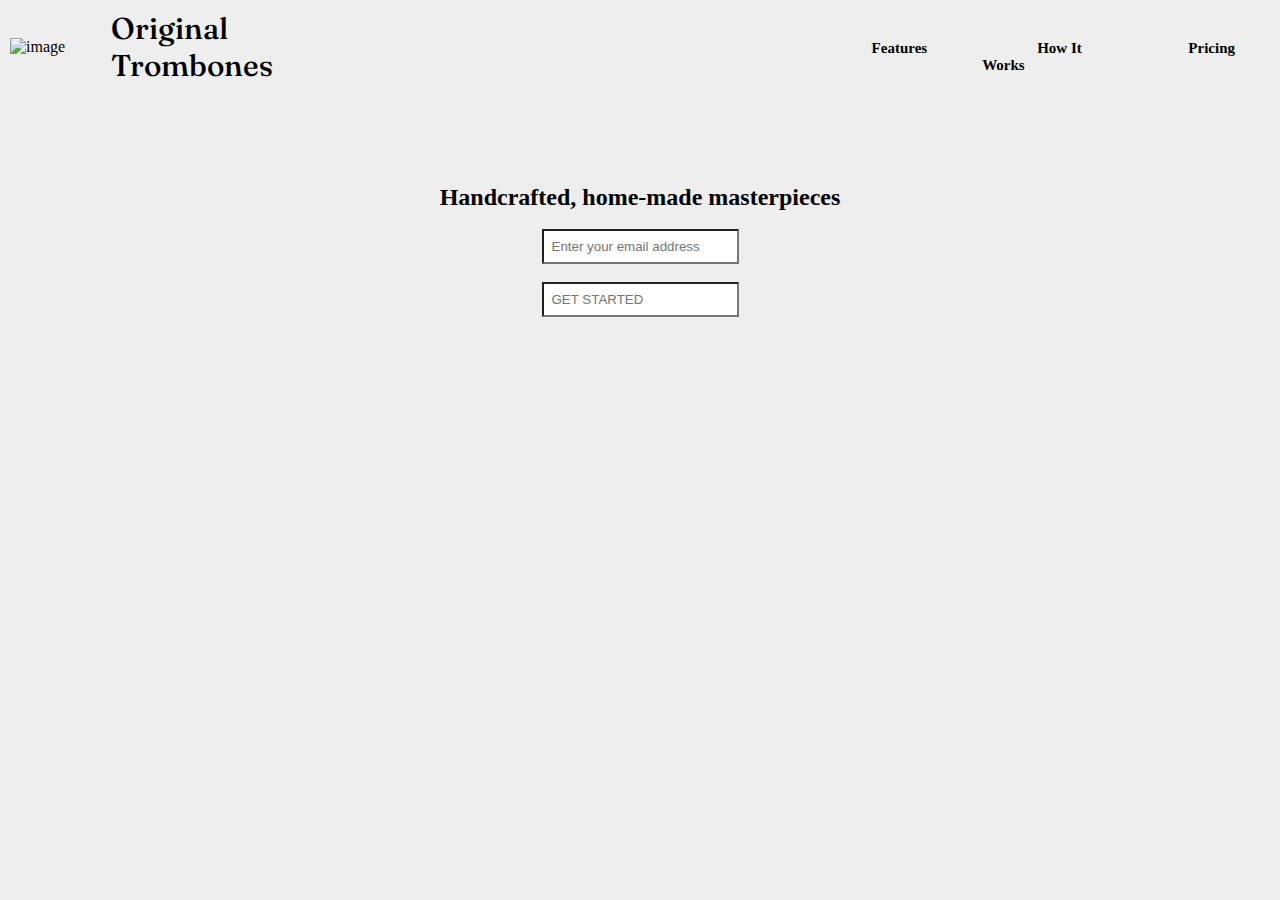
==== ProductLandingPage.html @ bb63e67c "third commit" ====
<!DOCTYPE html>
<html lang="en">

<head>
    <meta charset="UTF-8">
    <meta http-equiv="X-UA-Compatible" content="IE=edge">
    <meta name="viewport" content="width=device-width, initial-scale=1.0">
    <title>ProductLandingPage</title>
    
    <link rel="preconnect" href="https://fonts.googleapis.com">
    <link rel="preconnect" href="https://fonts.gstatic.com" crossorigin>
    <link href="https://fonts.googleapis.com/css2?family=Fraunces:opsz@9..144&display=swap" rel="stylesheet">
    <link rel="stylesheet" href="./styles.css">
</head>

<body>
    <header>
        <h1 id="header"></h1>
        <nav id="nav-bar">
            <div class="logo-container">
                <img src="https://static.vecteezy.com/system/resources/previews/001/208/110/original/trombone-png.png"
                    alt="image" width="100" id=" header-img" />
                <span class="the-product">Original Trombones</span>
                <ul class="nav-links">
                    <li><a href="#features" class="nav-link">Features</a></li>
                    <li><a href="#works" class="nav-link">How It Works</a></li>
                    <li><a href="#pricing" class="nav-link">Pricing</a></li>
                </ul>
        </nav>
        </div>
    </header>
    <main>
        <section id="email-section">
            <h2>Handcrafted, home-made masterpieces</h2><br>
            <form action="https://www.freecodecamp.com/email-submit" id="form">
                <input type="email" placeholder="Enter your email address" id="email" name="email"><br><br>
                <input type="sumbit" name="submit" id="sumbit" placeholder="GET STARTED">
            </form>
        </section>
    </main>
    <footer></footer>

</body>

</html>
---- styles.css ----
:root {
    --white: #eee;
    --text: #000;
    --gold: rgb(243, 237, 67);
}


* {
    margin: 0;     
}


body {
    background-color: var(--white);
}


#header-img {
    width: 100px;
    object-fit: contain;
}

#nav-bar {
    display: flex;
    flex-direction: column;
    justify-content: center;
    align-items: left;
    position: flex;
    width: 100%;
    top: 0;
    background-color: var(--white);
    padding: 10px;

}

.nav-links {
    display: flex;
    list-style: none;
    align-items: right;
    padding-left: 35%;
    font-size: 15px;
    padding-top: 20px;
    font-family: "Montserrat";
    font-weight: 600;
}

.nav-links a {
    text-decoration: none;
    color: var(--text);
    padding: 55px;
    
    
}
.logo-container {
    display: flex;
    align-items: center;
}

.the-product{
    font-size: 30px;
    margin-left: 10px;
    font-weight: 500;
    font-family: "Fraunces";
}

section::before{
    display: block;
    content: " ";
    margin-top: -100px;
    height: 100px;
    visibility: hidden;
    pointer-events: none;
}

section {
    margin: 40px 20px;
    text-align: center;
}
#email-section{
    margin-top: 90px;
   }

   input{
    padding: 8px;
    border-radius: 0px;
   }

   #submit{
    background-color: var(--gold);
    color: var(--white);
    cursor: pointer;
   }
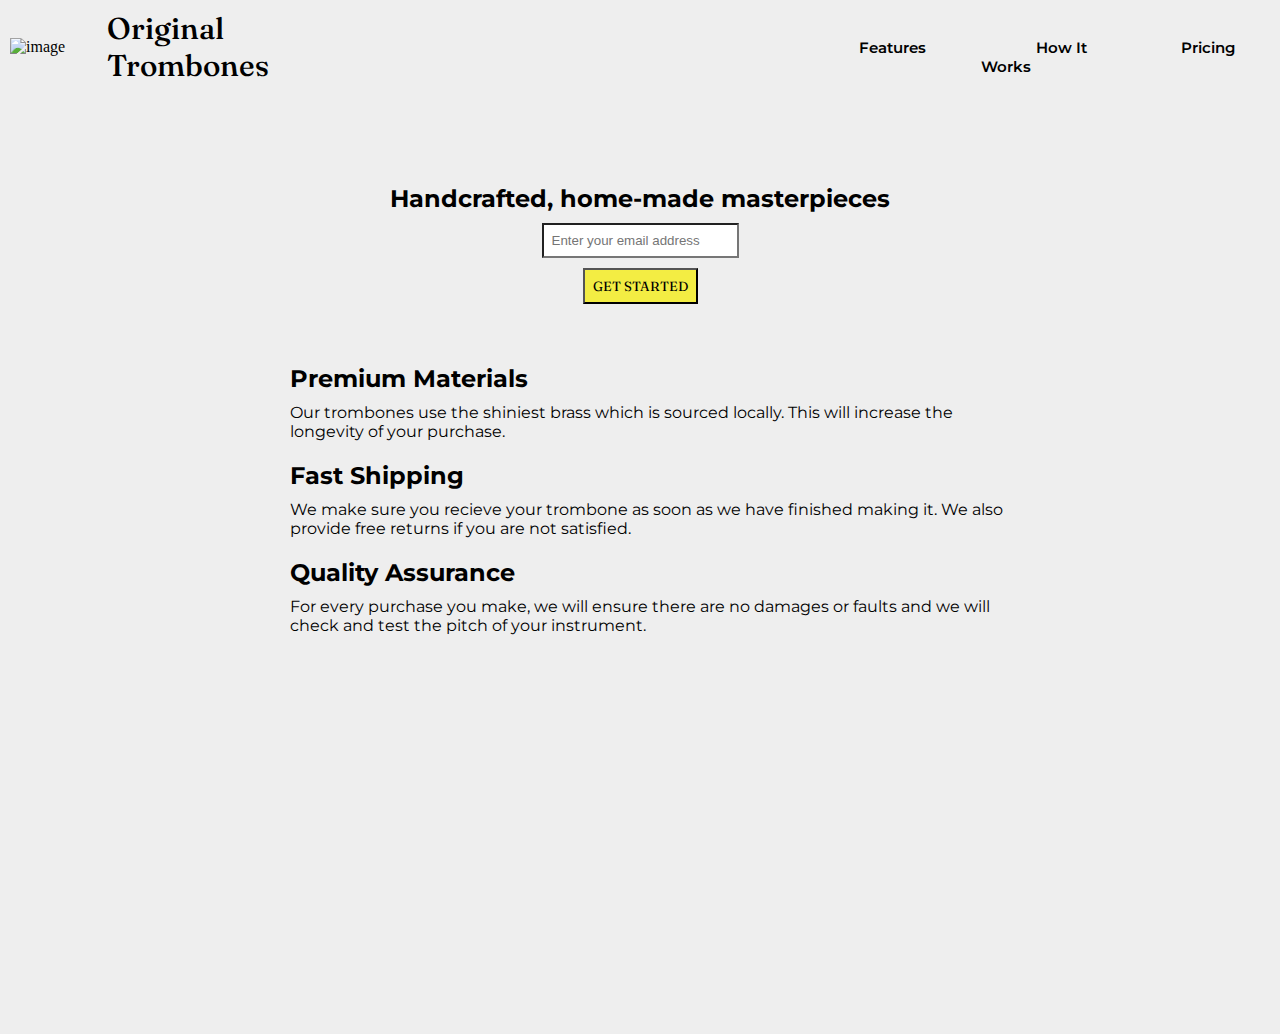
==== commit 38464cbd: "fifth commit" ====
--- a/ProductLandingPage.html
+++ b/ProductLandingPage.html
@@ -6,16 +6,21 @@
     <meta http-equiv="X-UA-Compatible" content="IE=edge">
     <meta name="viewport" content="width=device-width, initial-scale=1.0">
     <title>ProductLandingPage</title>
-    
+    <link rel="preconnect" href="https://fonts.googleapis.com">
+    <link rel="preconnect" href="https://fonts.gstatic.com" crossorigin>
+    <link
+        href="https://fonts.googleapis.com/css2?family=Fraunces:opsz@9..144&family=Montserrat:wght@400;700&display=swap"
+        rel="stylesheet">
+
     <link rel="preconnect" href="https://fonts.googleapis.com">
     <link rel="preconnect" href="https://fonts.gstatic.com" crossorigin>
     <link href="https://fonts.googleapis.com/css2?family=Fraunces:opsz@9..144&display=swap" rel="stylesheet">
     <link rel="stylesheet" href="./styles.css">
+    <link href="https://cdn.jsdelivr.net/npm/remixicon@2.5.0/fonts/remixicon.css" rel="stylesheet">
 </head>
 
 <body>
-    <header>
-        <h1 id="header"></h1>
+    <header id="header">
         <nav id="nav-bar">
             <div class="logo-container">
                 <img src="https://static.vecteezy.com/system/resources/previews/001/208/110/original/trombone-png.png"
@@ -26,16 +31,58 @@
                     <li><a href="#works" class="nav-link">How It Works</a></li>
                     <li><a href="#pricing" class="nav-link">Pricing</a></li>
                 </ul>
+            </div>
         </nav>
-        </div>
     </header>
     <main>
         <section id="email-section">
-            <h2>Handcrafted, home-made masterpieces</h2><br>
+            <h2>Handcrafted, home-made masterpieces</h2>
             <form action="https://www.freecodecamp.com/email-submit" id="form">
-                <input type="email" placeholder="Enter your email address" id="email" name="email"><br><br>
-                <input type="sumbit" name="submit" id="sumbit" placeholder="GET STARTED">
+                <input type="email" placeholder="Enter your email address" id="email" name="email"><br>
+                <input type="submit" name="submit" id="submit" value="GET STARTED">
+
             </form>
+        </section>
+
+        <section id="features">
+            <div class="feature">
+                <i class="ri-fire-fill ri-4x icon"></i>
+
+                <div>
+                    <h2>Premium Materials</h2>
+                    <p>
+                        Our trombones use the shiniest brass which is sourced locally. This will increase the longevity
+                        of your purchase.
+                    </p>
+                </div>
+            </div>
+            <div class="feature">
+                <i class="ri-truck-fill ri-4x icon"></i>
+                <div>
+                    <h2>Fast Shipping</h2>
+                    <p>
+                        We make sure you recieve your trombone as soon as we have finished making it. We also provide
+                        free returns if you are not satisfied.
+                    </p>
+                </div>
+            </div>
+            <div class="feature">
+                <i class="ri-battery-fill ri-4x icon"></i>
+                <div>
+                    <h2>Quality Assurance</h2>
+                    <p>
+                        For every purchase you make, we will ensure there are no damages or faults and we will check and
+                        test the pitch of your instrument.
+                    </p>
+                </div>
+            </div>
+        </section>
+
+        <section id="audio">
+            <iframe width="560" height="315" src="https://www.youtube.com/embed/uYqItMmwwKE?start=180"
+                title="YouTube video player" frameborder="0"
+                allow="accelerometer; autoplay; clipboard-write; encrypted-media; gyroscope; picture-in-picture; web-share"
+                allowfullscreen></iframe>
         </section>
     </main>
     <footer></footer>
--- a/styles.css
+++ b/styles.css
@@ -87,6 +87,38 @@
 
    #submit{
     background-color: var(--gold);
-    color: var(--white);
+    color: var(--text);
     cursor: pointer;
-   }+    font-family: "Fraunces";
+    margin-top: 10px;    
+
+   }
+
+   h2{
+    font-family: "Montserrat";
+    margin-bottom: 10px;
+   }
+
+   .icon{
+    color:orange;
+    margin-right: 30px
+   }
+
+   #features{
+    text-align: left;
+    max-width: 800px;
+    margin: auto;
+   
+   }
+
+   .feature {
+    display: flex;
+    align-items: center;
+    justify-content: center;
+    margin: 20px;
+    font-family: "montserrat";
+    
+   }
+
+  
+   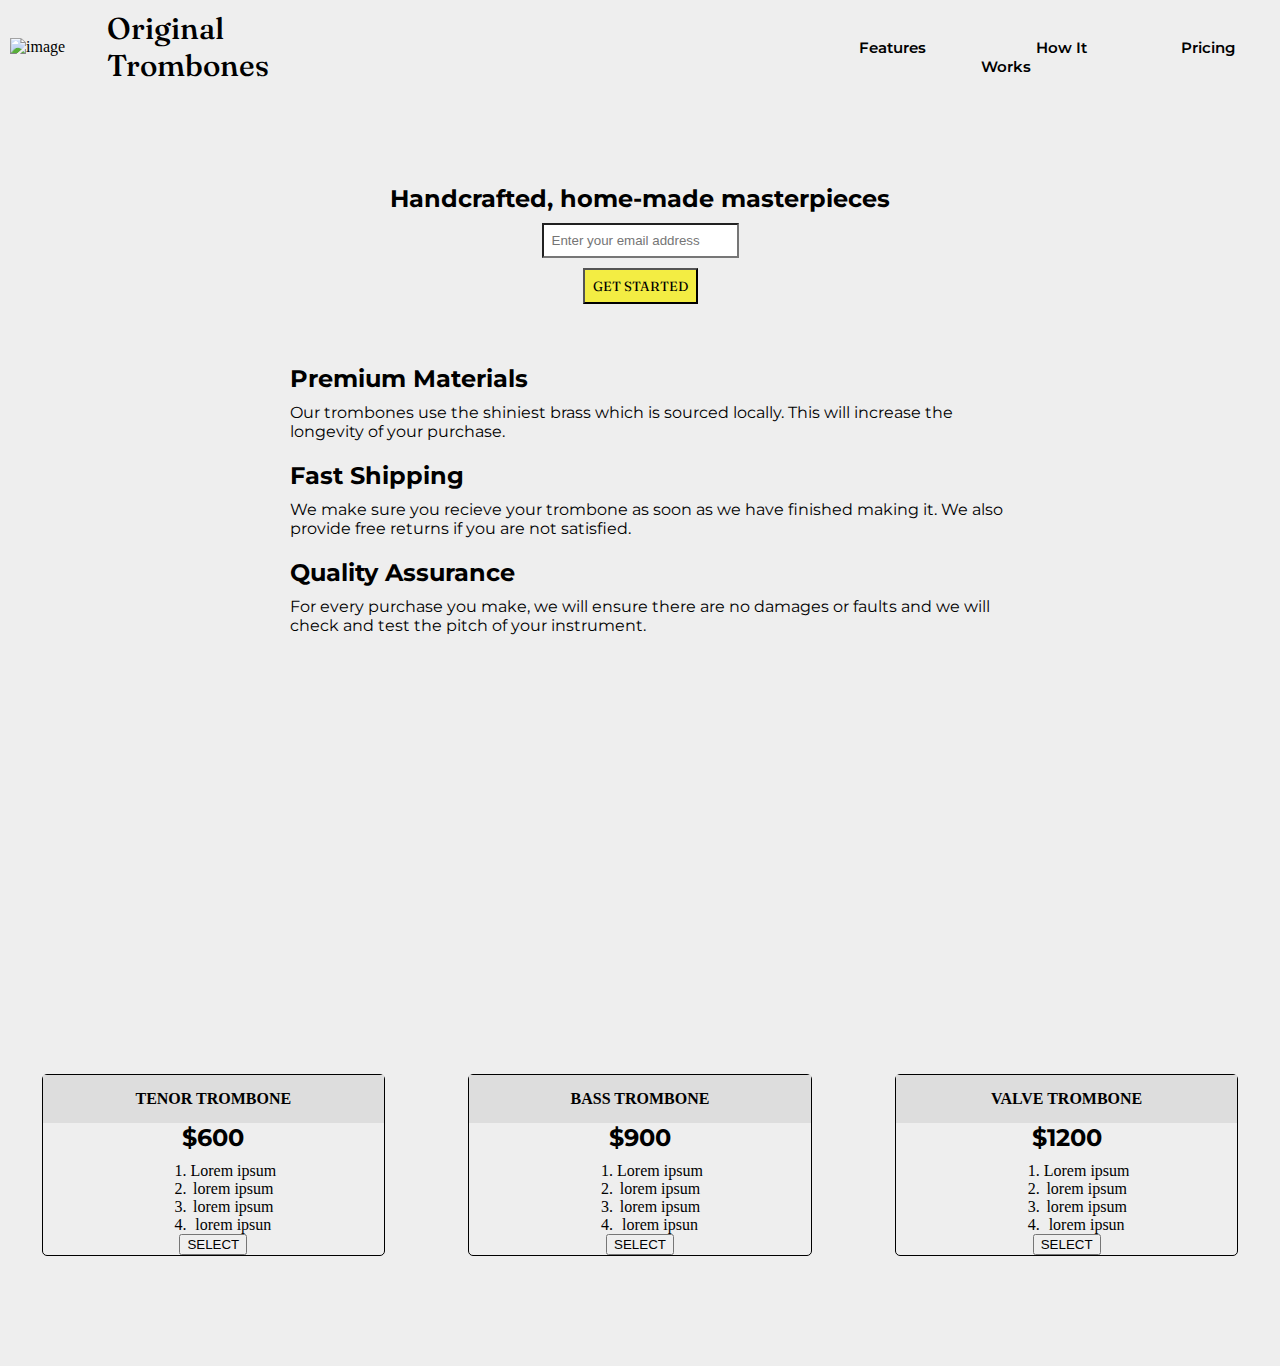
==== commit d3aa8a07: "6th commit" ====
--- a/ProductLandingPage.html
+++ b/ProductLandingPage.html
@@ -84,6 +84,44 @@
                 allow="accelerometer; autoplay; clipboard-write; encrypted-media; gyroscope; picture-in-picture; web-share"
                 allowfullscreen></iframe>
         </section>
+
+        <div id="pricing">
+            <div class="product">
+                <div class="level">TENOR TROMBONE</div>
+                <h2>$600</h2>
+                <ol>
+                    <li>Lorem ipsum</li>
+                    <li>lorem ipsum</li>
+                    <li>lorem ipsum</li>
+                    <li>lorem ipsun</li>
+                </ol>
+                <button class="btn">SELECT</button>
+            </div>
+
+            <div class="product">
+                <div class="level">BASS TROMBONE</div>
+                <h2>$900</h2>
+                <ol>
+                    <li>Lorem ipsum</li>
+                    <li>lorem ipsum</li>
+                    <li>lorem ipsum</li>
+                    <li>lorem ipsun</li>
+                </ol>
+                <button class="btn">SELECT</button>
+            </div>
+
+            <div class="product">
+                <div class="level">VALVE TROMBONE</div>
+                <h2>$1200</h2>
+                <ol>
+                    <li>Lorem ipsum</li>
+                    <li>lorem ipsum</li>
+                    <li>lorem ipsum</li>
+                    <li>lorem ipsun</li>
+                </ol>
+                <button class="btn">SELECT</button>
+            </div>
+        </div>
     </main>
     <footer></footer>
 
--- a/styles.css
+++ b/styles.css
@@ -120,5 +120,32 @@
     
    }
 
+   #pricing{
+    display: flex;
+    flex-direction: row;
+    width: 100%;
+    justify-content: space-around;
+    margin-top: 60px;
+    margin-bottom: 90px;
+   }
+
+   .product{
+    display: flex;
+    flex-direction: column;
+    align-items: center;
+    text-align: center;
+    width: calc(80%/3);
+    border: 1px solid black;
+    margin: 20px;
+    border-radius: 5px;
+   }
+
+   .level{
+    background-color: #ddd;
+    color: black;
+    font-weight: 900;
+    width: 100%;
+    padding: 15px 0px;
+   }
   
    